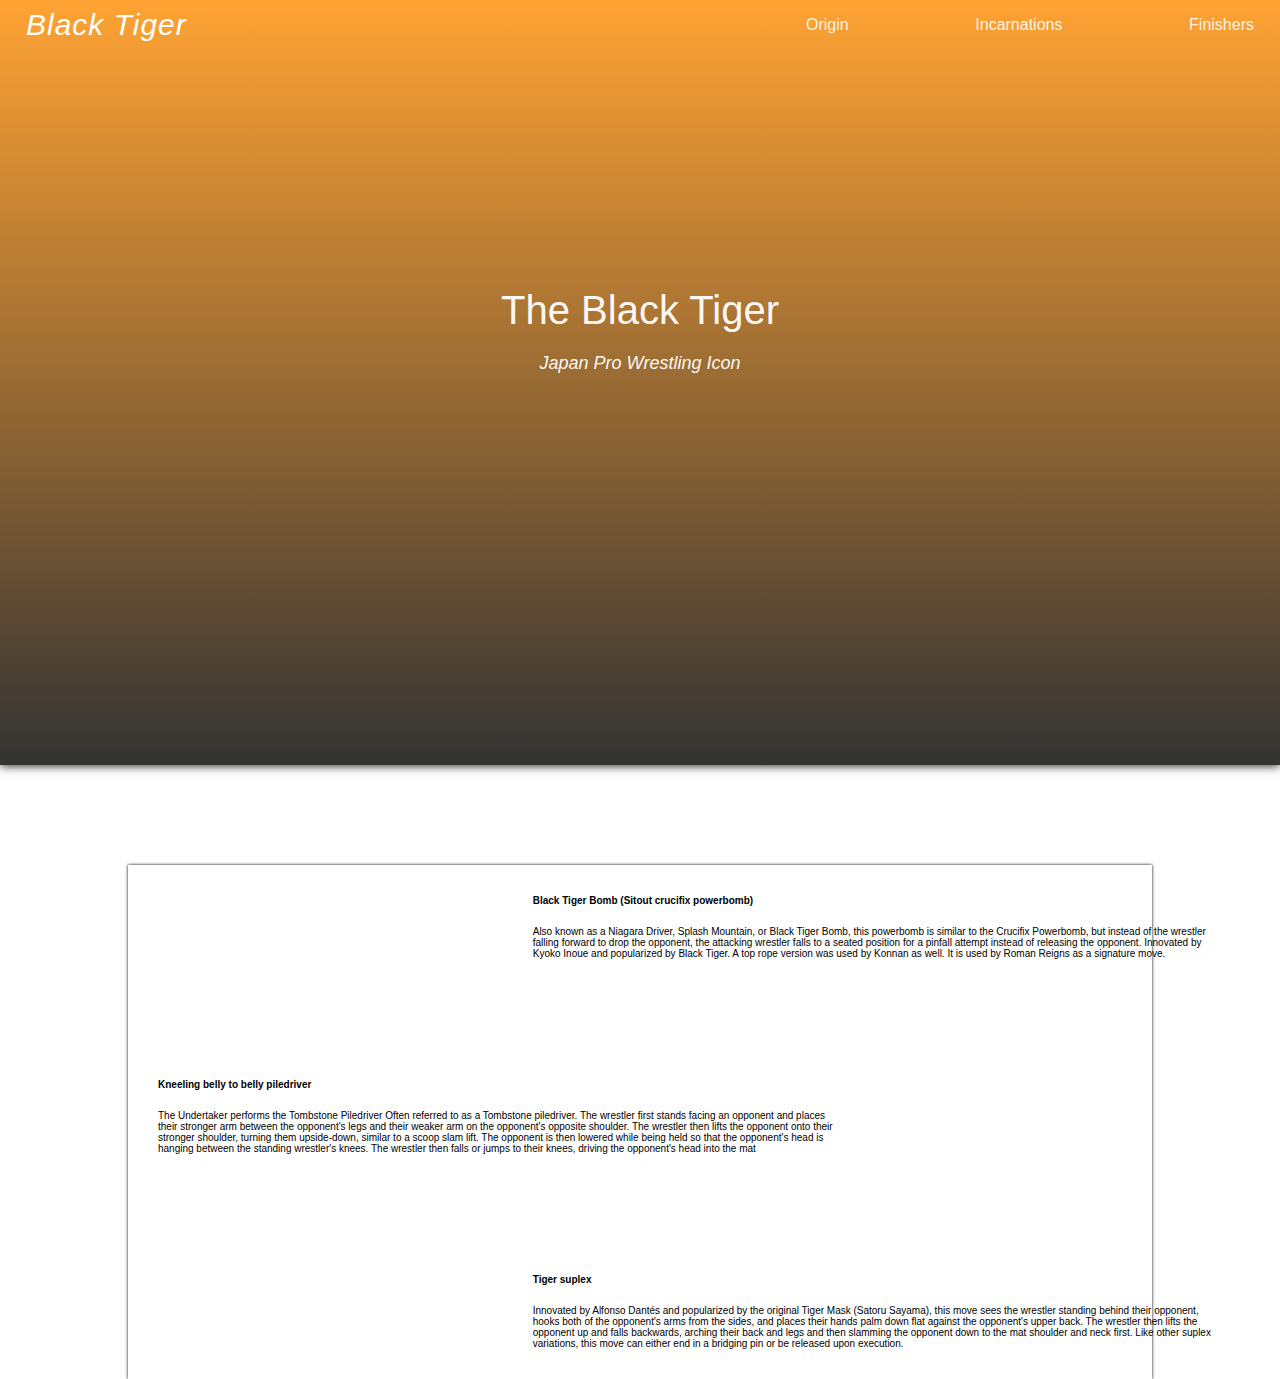
==== finishers.html @ 20c69446 "finish" ====
<!DOCTYPE html>
<html lang="en">
  <head>
    <meta charset="UTF-8" />
    <meta http-equiv="X-UA-Compatible" content="IE" ="edge" />
    <meta name=“viewport” content="width=device-width" initial-scale=1.0">
    <title>Homepage</title>
    <link rel="stylesheet" href="./style.css" />
  </head>
  <body>
    <header>
      <nav class="navbar">
        <h3 class="heading--3">Black Tiger</h3>
        <ul class="navigation">
          <li><a href="./index.html">Origin</a></li>
          <li><a href="./incarnations.html">Incarnations</a></li>
          <li><a href="./finishers.html">Finishers</a></li>
        </ul>
      </nav>
      <div class="heroText">
        <h1 class="heroTitle">The Black Tiger</h1>
        <h2 class="heroSub">Japan Pro Wrestling Icon</h2>
      </div>
    </header>
    <section class="grid-container">
      <img
        src="https://slack-imgs.com/?c=1&o1=ro&url=https%3A%2F%2Fluchavavoom.com%2Fwp-content%2Fuploads%2F2018%2F04%2Fblack-tiger-mask.jpg"
        alt=""
        class="img1"
      />
      <div class="text1">
        <ul class="lists">
          <li><strong>Black Tiger Bomb (Sitout crucifix powerbomb)</strong></li>
          <li>
            Also known as a Niagara Driver, Splash Mountain, or Black Tiger
            Bomb, this powerbomb is similar to the Crucifix Powerbomb, but
            instead of the wrestler falling forward to drop the opponent, the
            attacking wrestler falls to a seated position for a pinfall attempt
            instead of releasing the opponent. Innovated by Kyoko Inoue and
            popularized by Black Tiger. A top rope version was used by Konnan as
            well. It is used by Roman Reigns as a signature move.
          </li>
        </ul>
      </div>
      <img
        src="https://upload.wikimedia.org/wikipedia/commons/9/9a/Piledriver.gif
        "
        alt=""
        class="img2"
      />
      <div class="text2">
        <ul class="lists">
          <li><strong>Kneeling belly to belly piledriver</strong></li>
          <li>
            The Undertaker performs the Tombstone Piledriver Often referred to
            as a Tombstone piledriver. The wrestler first stands facing an
            opponent and places their stronger arm between the opponent's legs
            and their weaker arm on the opponent's opposite shoulder. The
            wrestler then lifts the opponent onto their stronger shoulder,
            turning them upside-down, similar to a scoop slam lift. The opponent
            is then lowered while being held so that the opponent's head is
            hanging between the standing wrestler's knees. The wrestler then
            falls or jumps to their knees, driving the opponent's head into the
            mat
          </li>
        </ul>
      </div>
      <img
        src="https://slack-imgs.com/?c=1&o1=ro&url=https%3A%2F%2Fluchavavoom.com%2Fwp-content%2Fuploads%2F2018%2F04%2Fblack-tiger-mask.jpg"
        alt=""
        class="img3"
      />
      <div class="text3">
        <ul class="lists">
          <li><strong>Tiger suplex</strong></li>
          <li>
            Innovated by Alfonso Dantés and popularized by the original Tiger
            Mask (Satoru Sayama), this move sees the wrestler standing behind
            their opponent, hooks both of the opponent's arms from the sides,
            and places their hands palm down flat against the opponent's upper
            back. The wrestler then lifts the opponent up and falls backwards,
            arching their back and legs and then slamming the opponent down to
            the mat shoulder and neck first. Like other suplex variations, this
            move can either end in a bridging pin or be released upon execution.
          </li>
        </ul>
      </div>
    </section>
    <footer></footer>
  </body>
</html>
---- style.css ----
* {
  box-sizing: border-box;
  margin: 0;
  padding: 0;
}

html {
  font-size: 62.5%;
  font-family: sans-serif;
}

.navbar {
  /* background-color: var(--greyBlue); */
  background-color: transparent;
  display: flex;
  justify-content: space-between;
  align-items: center;
  padding: 0.8rem;
}

.heading--3 {
  color: white;
  font-size: 3rem;
  font-weight: 400;
  font-style: italic;
  letter-spacing: 0.1rem;
  margin-left: 1.8rem;
}

.navigation {
  margin-right: 1.8rem;
  align-self: auto;
  display: flex;
  width: 35vw;
  justify-content: space-between;
  list-style-type: none;
}

@media only screen and (min-width: 1500px) {
  .navigation {
    width: 25vw;
  }
}

@media only screen and (max-width: 600px) {
  .navigation {
    display: none;
  }
}

.navigation > li > a {
  text-decoration: none;
  color: rgba(255, 255, 255, 0.9);
  font-size: 1.6rem;
  font-weight: 100;

  transition: all 0.3s;
}
.navigation > li > a:hover {
  cursor: pointer;
  color: white;
  text-decoration: underline white;
  text-underline-offset: 2px;
}
.navigation > li:hover {
  transform: translateY(-2px);
}
header {
  height: 85vh;
  background-image: linear-gradient(rgba(255, 140, 0, 0.8), rgba(0, 0, 0, 0.8)),
    url(https://arthouseanime.files.wordpress.com/2016/09/tiger-mask-w-e1469188205270.jpg);
  box-shadow: 0 0 10px black;
  background-size: cover;
  background-position: center;
  position: relative;
}

.heroText {
  text-align: center;
  position: absolute;
  top: 35%;
  left: 50%;
  transform: translateX(-50%);
}

.heroTitle {
  padding: 2rem;
  font-size: 4rem;
  font-weight: 500;
  color: rgb(255, 255, 255);
  opacity: 0.95;
}

.heroSub {
  font-size: 1.8rem;
  font-weight: 100;
  font-style: italic;
  color: white;

  opacity: 0.95;
}

h4 {
  margin-top: 4rem;
  padding: 2rem;
  text-align: center;
  font-size: 2rem;
}
.home-img {
  margin-bottom: 5rem;
}
.home-img > img {
  width: 310px;
}

figcaption {
  color: black;
  font: italic smaller sans-serif;
  padding: 10px;
  text-align: center;
  max-width: 320px;
  display: table-caption;
  caption-side: bottom;
  text-align: center;
}
figure {
  border: thin #c0c0c0 solid;
  display: flex;
  flex-flow: column;
  padding: 5px;
  max-width: 320px;
  margin: auto;
  box-shadow: 0 1px 3px black;
}

/* footer {
  position: absolute;
  bottom: 0px;
  height: 50px;
  width: 100%;
  background-color: black;
} */

.card > img {
  width: 200px;
  height: 150px;
}

.card {
  margin: 1rem;
  padding: 1rem;
  display: flex;
  flex-direction: column;
  align-items: center;
  height: 300px;
  width: 250px;
  border: 1px solid rgba(0, 0, 0, 0.6);
  background-color: antiquewhite;
  box-shadow: rgba(0, 0, 0, 0.1) 0px 4px 12px;
}

.container-card {
  margin-top: 10rem;
  position: absolute;
  left: 50%;
  transform: translateX(-50%);
  justify-content: center;
  align-items: center;
  width: 80%;
  display: flex;
  flex-wrap: wrap;
  padding: 2rem;
  box-shadow: 0 0 3px black;
}
.container > ul {
  display: flex;
  justify-content: flex-end;
  list-style-type: none;
  flex-direction: column;
  margin-top: 1rem;
}

.container > ul > li {
  padding: 1rem;
}

.grid-container {
  padding: 2rem;
  box-shadow: 0 0 3px black;
  margin-top: 10rem;
  position: absolute;
  left: 50%;
  transform: translateX(-50%);
  display: grid;
  width: 80%;
  height: auto;
  gap: 100px 50px;

  /* overflow: hidden; */
  grid-template-columns: repeat(3, 33%);

  grid-template-areas: "img1 text1 text1" "text2 text2 img2" "img3 text3 text3";
}

.img1 {
  grid-area: img1;
  object-fit: cover;
  width: 100%;
  max-height: 100%;
}

.text1 {
  grid-area: text1;
}
.text2 {
  grid-area: text2;
}
.text3 {
  grid-area: text3;
}

.img2 {
  grid-area: img2;
  object-fit: cover;
  width: 100%;
  max-height: 100%;
}
.img3 {
  grid-area: img3;
  object-fit: cover;
  width: 100%;
  max-height: 100%;
}

.lists {
  display: flex;
  flex-direction: column;
  list-style-type: none;
}

.lists > li {
  padding: 1rem;
}
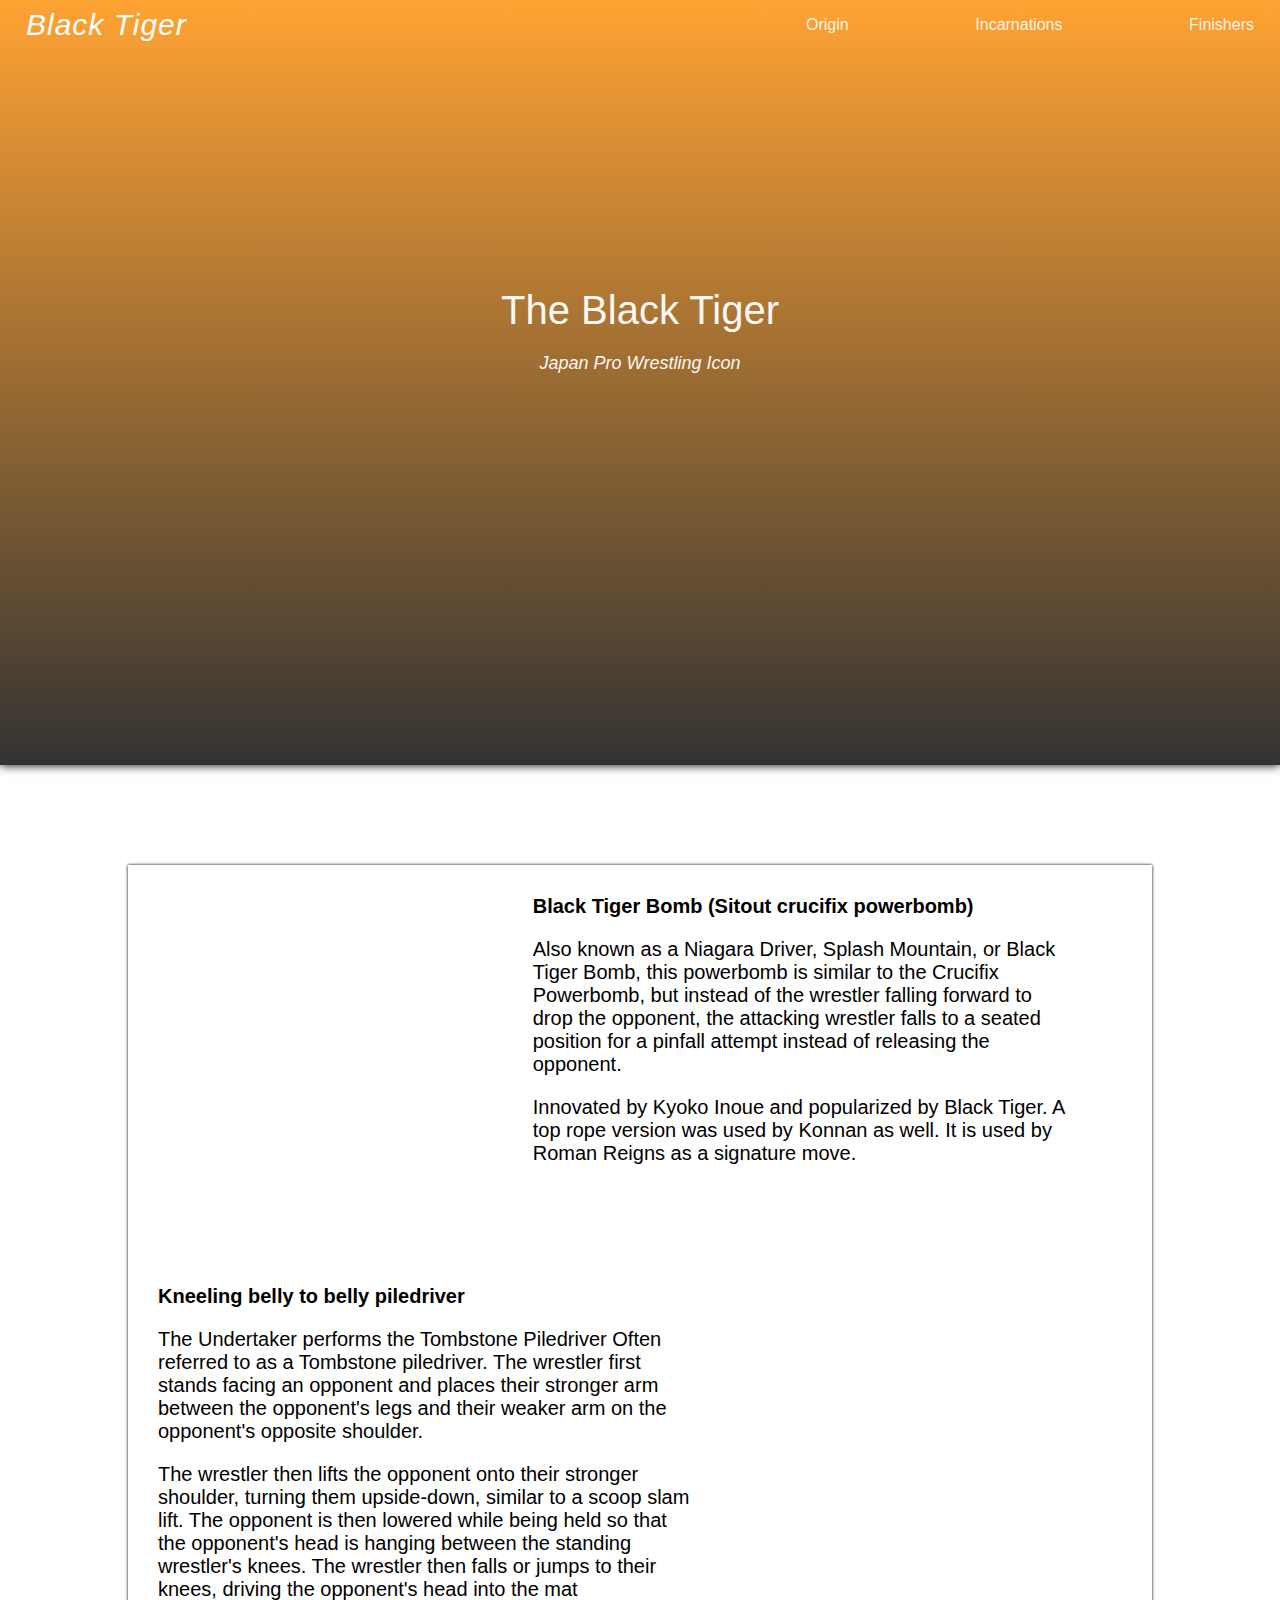
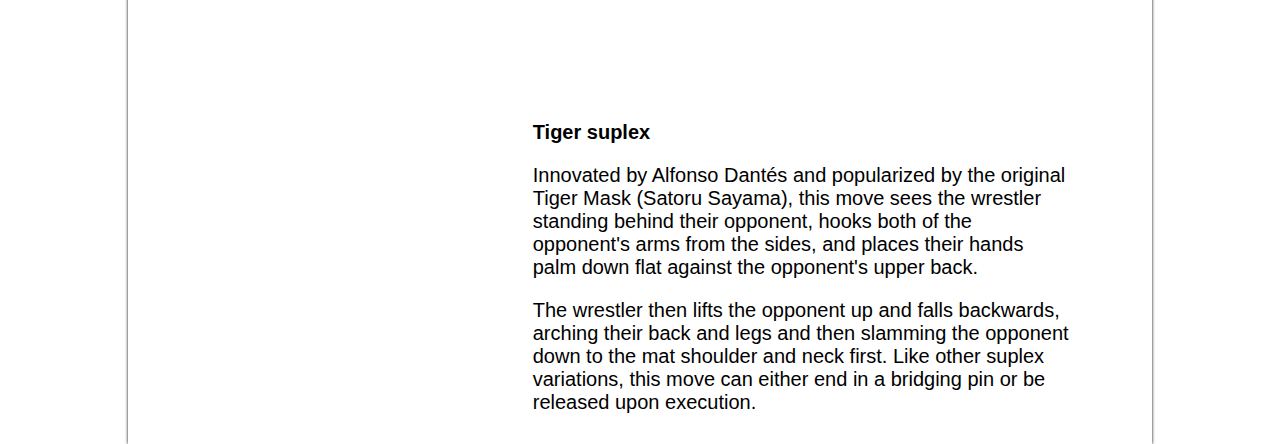
==== commit 6b5c0226: "finish" ====
--- a/finishers.html
+++ b/finishers.html
@@ -36,9 +36,12 @@
             Bomb, this powerbomb is similar to the Crucifix Powerbomb, but
             instead of the wrestler falling forward to drop the opponent, the
             attacking wrestler falls to a seated position for a pinfall attempt
-            instead of releasing the opponent. Innovated by Kyoko Inoue and
-            popularized by Black Tiger. A top rope version was used by Konnan as
-            well. It is used by Roman Reigns as a signature move.
+            instead of releasing the opponent.
+          </li>
+          <li>
+            Innovated by Kyoko Inoue and popularized by Black Tiger. A top rope
+            version was used by Konnan as well. It is used by Roman Reigns as a
+            signature move.
           </li>
         </ul>
       </div>
@@ -55,8 +58,10 @@
             The Undertaker performs the Tombstone Piledriver Often referred to
             as a Tombstone piledriver. The wrestler first stands facing an
             opponent and places their stronger arm between the opponent's legs
-            and their weaker arm on the opponent's opposite shoulder. The
-            wrestler then lifts the opponent onto their stronger shoulder,
+            and their weaker arm on the opponent's opposite shoulder.
+          </li>
+          <li>
+            The wrestler then lifts the opponent onto their stronger shoulder,
             turning them upside-down, similar to a scoop slam lift. The opponent
             is then lowered while being held so that the opponent's head is
             hanging between the standing wrestler's knees. The wrestler then
@@ -78,10 +83,13 @@
             Mask (Satoru Sayama), this move sees the wrestler standing behind
             their opponent, hooks both of the opponent's arms from the sides,
             and places their hands palm down flat against the opponent's upper
-            back. The wrestler then lifts the opponent up and falls backwards,
-            arching their back and legs and then slamming the opponent down to
-            the mat shoulder and neck first. Like other suplex variations, this
-            move can either end in a bridging pin or be released upon execution.
+            back.
+          </li>
+          <li>
+            The wrestler then lifts the opponent up and falls backwards, arching
+            their back and legs and then slamming the opponent down to the mat
+            shoulder and neck first. Like other suplex variations, this move can
+            either end in a bridging pin or be released upon execution.
           </li>
         </ul>
       </div>
--- a/style.css
+++ b/style.css
@@ -218,6 +218,11 @@
 .text3 {
   grid-area: text3;
 }
+.text1,
+.text2,
+.text3 {
+  width: 80%;
+}
 
 .img2 {
   grid-area: img2;
@@ -240,4 +245,11 @@
 
 .lists > li {
   padding: 1rem;
-}
+  font-size: 2rem;
+}
+/* 
+@media only screen and (max-width: 690) {
+  .lists > li {
+    font-size: 8px;
+  }
+} */
